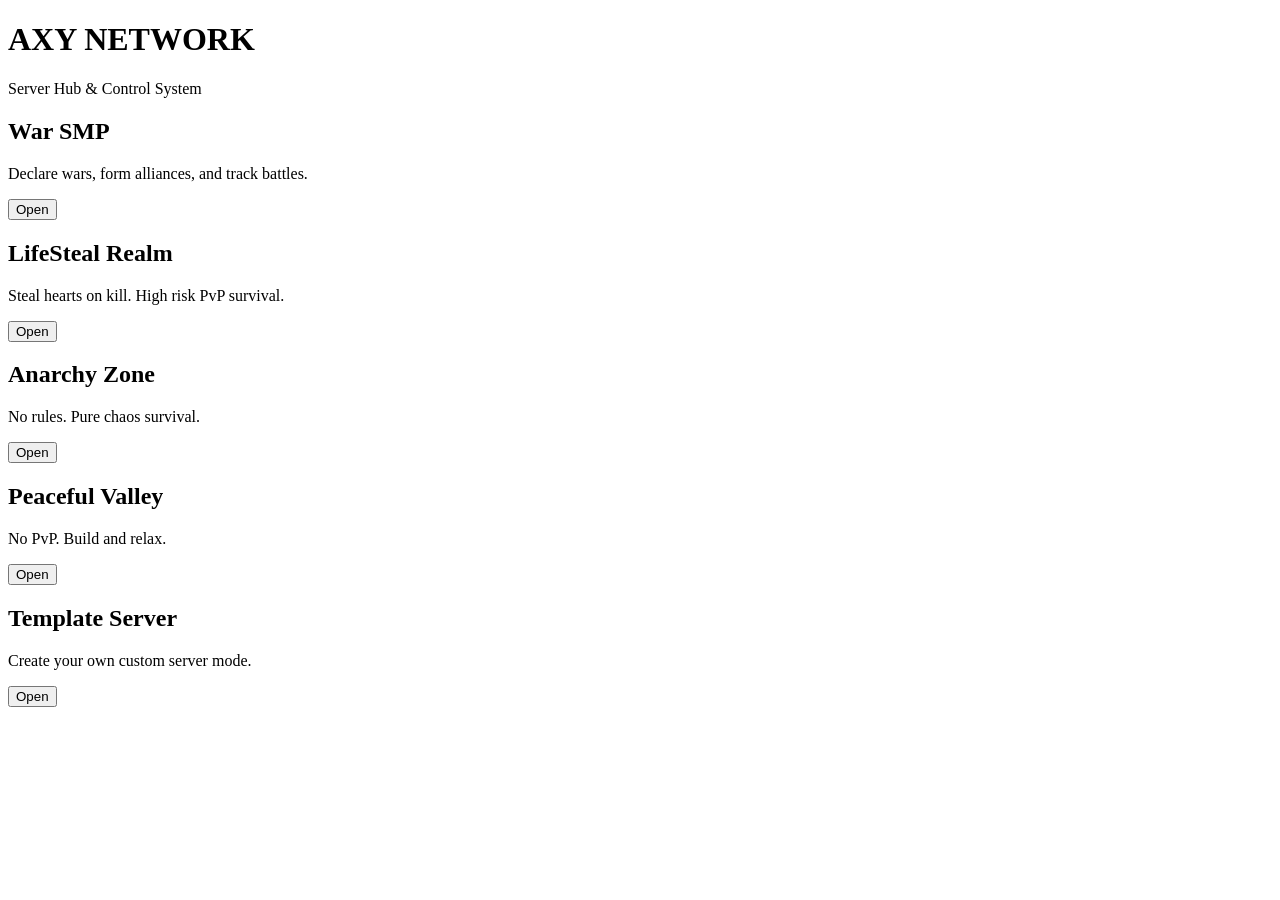
==== index.html @ 1bead9a4 "Create index.html" ====
<!DOCTYPE html>
<html lang="en">
<head>
  <meta charset="UTF-8">
  <title>AXY Network</title>
  <link rel="stylesheet" href="style.css">
</head>
<body>

  <div class="header">
    <h1>AXY NETWORK</h1>
    <p>Server Hub & Control System</p>
  </div>

  <div class="grid">

    <div class="card war">
      <h2>War SMP</h2>
      <p>Declare wars, form alliances, and track battles.</p>
      <button onclick="openServer('war')">Open</button>
    </div>

    <div class="card lifesteal">
      <h2>LifeSteal Realm</h2>
      <p>Steal hearts on kill. High risk PvP survival.</p>
      <button onclick="openServer('lifesteal')">Open</button>
    </div>

    <div class="card anarchy">
      <h2>Anarchy Zone</h2>
      <p>No rules. Pure chaos survival.</p>
      <button onclick="openServer('anarchy')">Open</button>
    </div>

    <div class="card peaceful">
      <h2>Peaceful Valley</h2>
      <p>No PvP. Build and relax.</p>
      <button onclick="openServer('peaceful')">Open</button>
    </div>

    <div class="card template">
      <h2>Template Server</h2>
      <p>Create your own custom server mode.</p>
      <button onclick="openServer('template')">Open</button>
    </div>

  </div>

  <script src="script.js"></script>
</body>
</html>
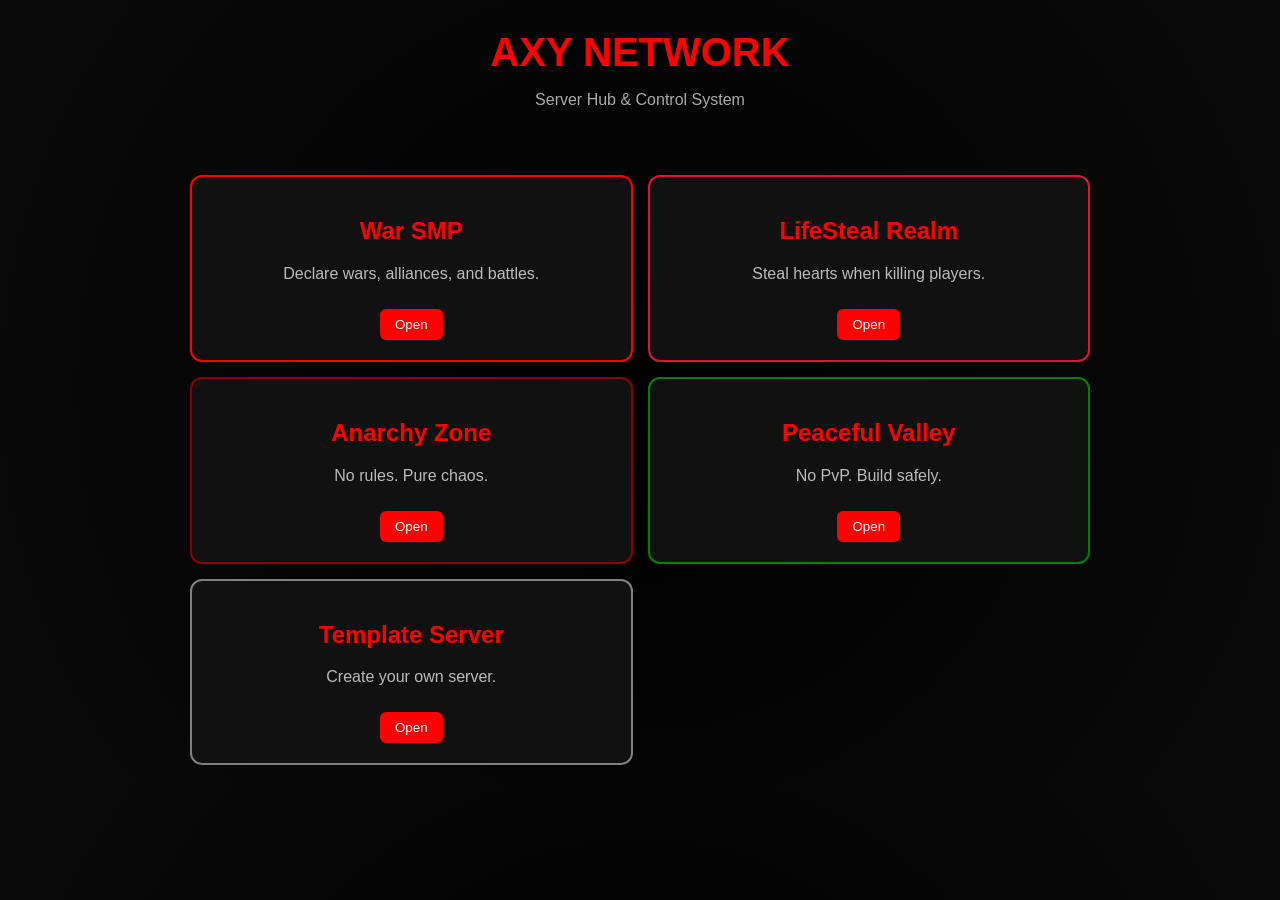
==== commit 996d040e: "Update index.html" ====
--- a/index.html
+++ b/index.html
@@ -16,31 +16,31 @@
 
     <div class="card war">
       <h2>War SMP</h2>
-      <p>Declare wars, form alliances, and track battles.</p>
+      <p>Declare wars, alliances, and battles.</p>
       <button onclick="openServer('war')">Open</button>
     </div>
 
     <div class="card lifesteal">
       <h2>LifeSteal Realm</h2>
-      <p>Steal hearts on kill. High risk PvP survival.</p>
+      <p>Steal hearts when killing players.</p>
       <button onclick="openServer('lifesteal')">Open</button>
     </div>
 
     <div class="card anarchy">
       <h2>Anarchy Zone</h2>
-      <p>No rules. Pure chaos survival.</p>
+      <p>No rules. Pure chaos.</p>
       <button onclick="openServer('anarchy')">Open</button>
     </div>
 
     <div class="card peaceful">
       <h2>Peaceful Valley</h2>
-      <p>No PvP. Build and relax.</p>
+      <p>No PvP. Build safely.</p>
       <button onclick="openServer('peaceful')">Open</button>
     </div>
 
     <div class="card template">
       <h2>Template Server</h2>
-      <p>Create your own custom server mode.</p>
+      <p>Create your own server.</p>
       <button onclick="openServer('template')">Open</button>
     </div>
 
--- a/style.css
+++ b/style.css
@@ -0,0 +1,84 @@
+body {
+  margin: 0;
+  font-family: Arial, sans-serif;
+  background: radial-gradient(circle, #000, #0a0a0a);
+  color: white;
+  text-align: center;
+}
+
+.header {
+  padding: 30px;
+}
+
+.header h1 {
+  color: red;
+  font-size: 40px;
+  margin: 0;
+}
+
+.header p {
+  color: #aaa;
+}
+
+.grid {
+  display: grid;
+  grid-template-columns: repeat(2, 1fr);
+  gap: 15px;
+  padding: 20px;
+  max-width: 900px;
+  margin: auto;
+}
+
+.card {
+  background: #111;
+  border: 2px solid #333;
+  padding: 20px;
+  border-radius: 12px;
+}
+
+.card h2 {
+  color: red;
+}
+
+.card p {
+  color: #bbb;
+}
+
+button {
+  margin-top: 10px;
+  padding: 8px 15px;
+  border: none;
+  cursor: pointer;
+  background: red;
+  color: white;
+  border-radius: 6px;
+}
+
+button:hover {
+  background: darkred;
+}
+
+.war { border-color: red; }
+.lifesteal { border-color: crimson; }
+.anarchy { border-color: darkred; }
+.peaceful { border-color: green; }
+.template { border-color: gray; }
+
+.title {
+  color: red;
+  margin-top: 20px;
+}
+
+.info-box {
+  background: #111;
+  border: 2px solid darkred;
+  margin: 20px auto;
+  padding: 15px;
+  max-width: 500px;
+  border-radius: 10px;
+  text-align: left;
+}
+
+ul {
+  padding-left: 20px;
+}
